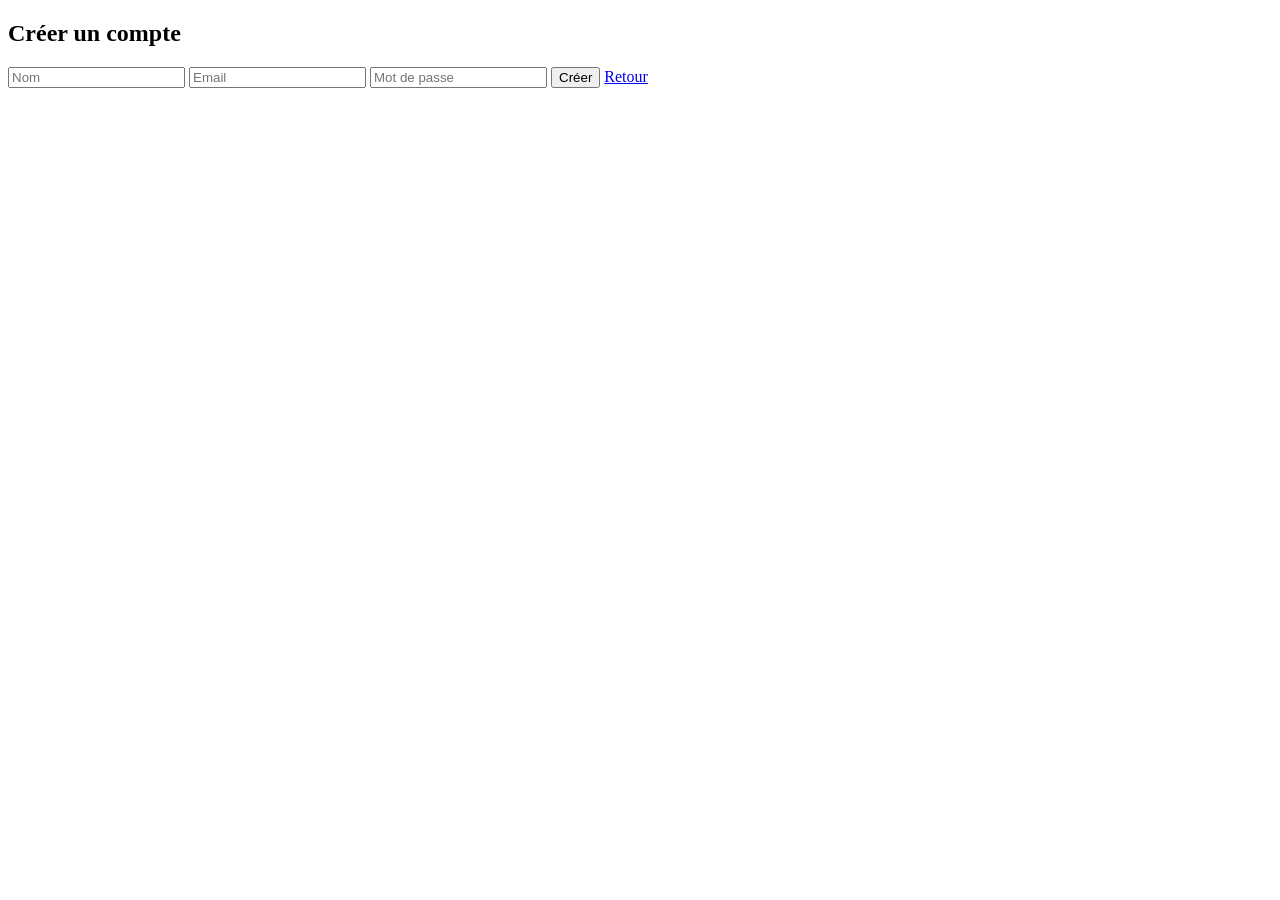
==== compte.html @ da1d56f1 "Update compte.html" ====
<!DOCTYPE html>

<html>
<head>
<title>Créer un compte</title>
</head>

<body>

<h2>Créer un compte</h2>

<input placeholder="Nom">
<input placeholder="Email">
<input placeholder="Mot de passe">

<button>Créer</button>

<a href="connexion.html">Retour</a>

</body>
</html>
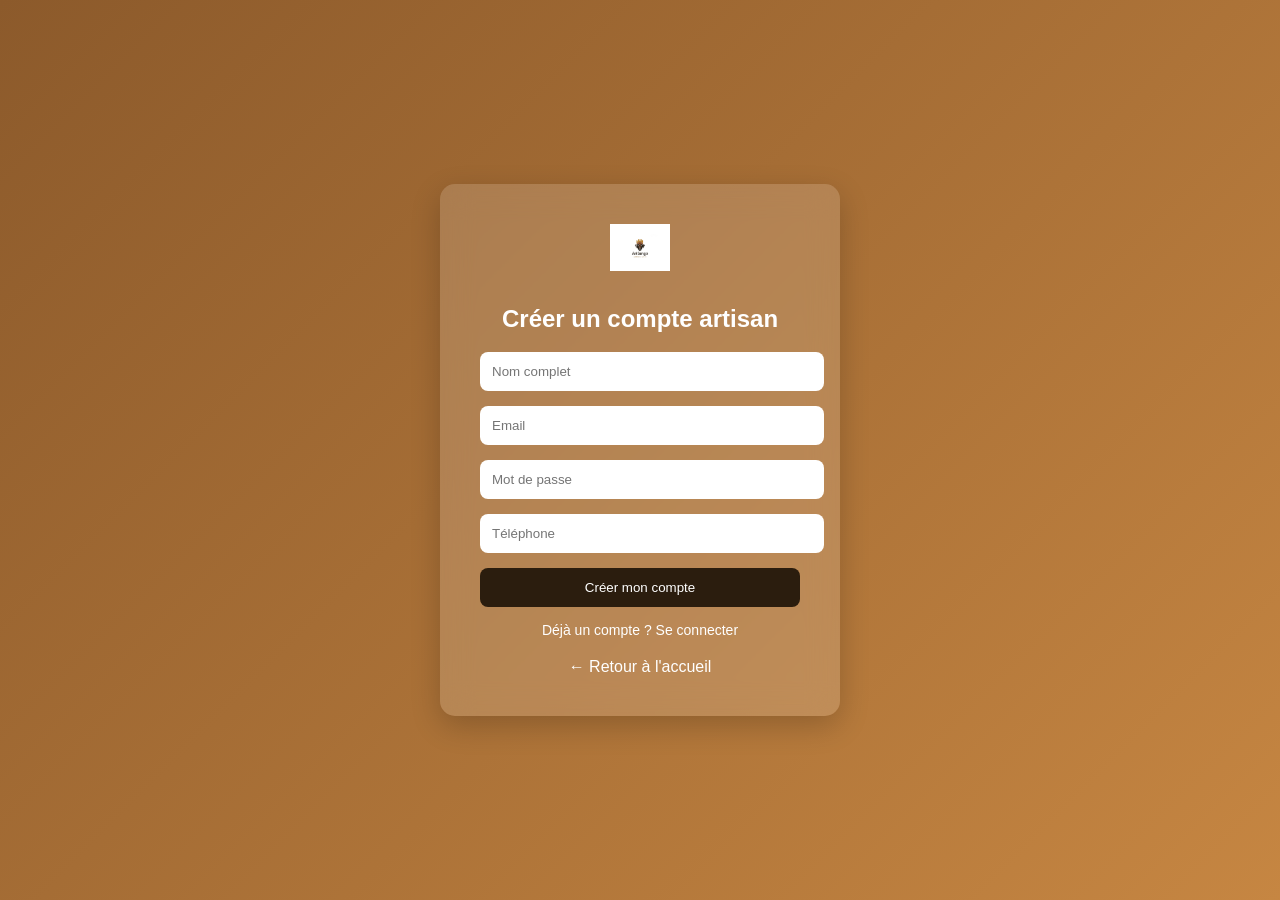
==== commit 1f8fbf4e: "Update compte.html" ====
--- a/compte.html
+++ b/compte.html
@@ -1,21 +1,143 @@
 <!DOCTYPE html>
 
-<html>
+<html lang="fr">
+
 <head>
-<title>Créer un compte</title>
+<meta charset="UTF-8">
+<meta name="viewport" content="width=device-width, initial-scale=1.0">
+
+<title>Créer un compte - ArtSango</title>
+
+<link rel="stylesheet" href="style.css">
+
+<style>
+
+/* fond */
+
+body{
+margin:0;
+display:flex;
+justify-content:center;
+align-items:center;
+height:100vh;
+background:linear-gradient(135deg,#8c5a2b,#c68642);
+font-family:'Poppins', sans-serif;
+}
+
+/* carte */
+
+.signup-container{
+background:rgba(255,255,255,0.15);
+backdrop-filter:blur(15px);
+-webkit-backdrop-filter:blur(15px);
+
+padding:40px;
+border-radius:15px;
+
+box-shadow:0 10px 30px rgba(0,0,0,0.2);
+
+width:320px;
+text-align:center;
+
+color:white;
+}
+
+/* logo */
+
+.signup-container img{
+width:60px;
+margin-bottom:10px;
+}
+
+/* inputs */
+
+.signup-container input{
+width:100%;
+padding:12px;
+margin-bottom:15px;
+
+border:none;
+border-radius:8px;
+
+outline:none;
+}
+
+/* bouton */
+
+.signup-container button{
+width:100%;
+padding:12px;
+
+background:#2b1d0e;
+color:white;
+
+border:none;
+border-radius:8px;
+
+cursor:pointer;
+transition:0.3s;
+}
+
+.signup-container button:hover{
+background:#000;
+}
+
+/* liens */
+
+.links{
+margin-top:15px;
+font-size:14px;
+}
+
+.links a{
+color:white;
+text-decoration:none;
+}
+
+.links a:hover{
+text-decoration:underline;
+}
+
+/* retour */
+
+.back{
+display:block;
+margin-top:20px;
+color:white;
+text-decoration:none;
+}
+
+.back:hover{
+text-decoration:underline;
+}
+
+</style>
+
 </head>
 
 <body>
 
-<h2>Créer un compte</h2>
+<div class="signup-container">
 
-<input placeholder="Nom">
-<input placeholder="Email">
-<input placeholder="Mot de passe">
+<img src="logo.png">
 
-<button>Créer</button>
+<h2>Créer un compte artisan</h2>
 
-<a href="connexion.html">Retour</a>
+<input type="text" placeholder="Nom complet">
+<input type="email" placeholder="Email">
+<input type="password" placeholder="Mot de passe">
+<input type="tel" placeholder="Téléphone">
+
+<button>Créer mon compte</button>
+
+<div class="links">
+<p>Déjà un compte ? <a href="connexion.html">Se connecter</a></p>
+</div>
+
+<a href="index.html" class="back">← Retour à l'accueil</a>
+
+</div>
 
 </body>
+
 </html>
--- a/style.css
+++ b/style.css
@@ -0,0 +1,120 @@
+body{
+margin:0;
+font-family:'Poppins', sans-serif;
+background:#f5f1e8;
+}
+
+/* NAVBAR */
+
+nav{
+display:flex;
+justify-content:space-between;
+align-items:center;
+padding:15px 30px;
+background:#2b1d0e;
+color:white;
+}
+
+.logo{
+width:40px;
+margin-right:10px;
+}
+
+.logo-area{
+display:flex;
+align-items:center;
+}
+
+/* HERO */
+
+.hero{
+text-align:center;
+padding:80px 20px;
+background:linear-gradient(135deg,#8c5a2b,#c68642);
+color:white;
+}
+
+.hero h1{
+margin-bottom:10px;
+}
+
+/* PRODUCTS */
+
+.products{
+display:flex;
+gap:20px;
+padding:40px;
+justify-content:center;
+flex-wrap:wrap;
+}
+
+.card{
+background:white;
+padding:20px;
+border-radius:12px;
+box-shadow:0 5px 15px rgba(0,0,0,0.1);
+text-align:center;
+width:220px;
+transition:0.3s;
+}
+
+.card:hover{
+transform:translateY(-5px);
+}
+
+.card img{
+width:100%;
+height:150px;
+object-fit:cover;
+border-radius:10px;
+}
+
+/* BUTTON */
+
+button{
+background:#8c5a2b;
+color:white;
+border:none;
+padding:10px 15px;
+border-radius:6px;
+cursor:pointer;
+transition:0.3s;
+}
+
+button:hover{
+background:#6b3e26;
+}
+
+/* EXPLORE SECTION */
+
+.explore-section{
+text-align:center;
+padding:50px;
+}
+
+/* FAQ */
+
+.faq-section{
+text-align:center;
+padding:50px;
+}
+
+#faq-panel{
+display:none;
+max-width:600px;
+margin:auto;
+background:white;
+padding:20px;
+border-radius:10px;
+box-shadow:0 5px 20px rgba(0,0,0,0.1);
+}
+
+/* FOOTER */
+
+footer{
+text-align:center;
+padding:20px;
+background:#2b1d0e;
+color:white;
+margin-top:50px;
+}
